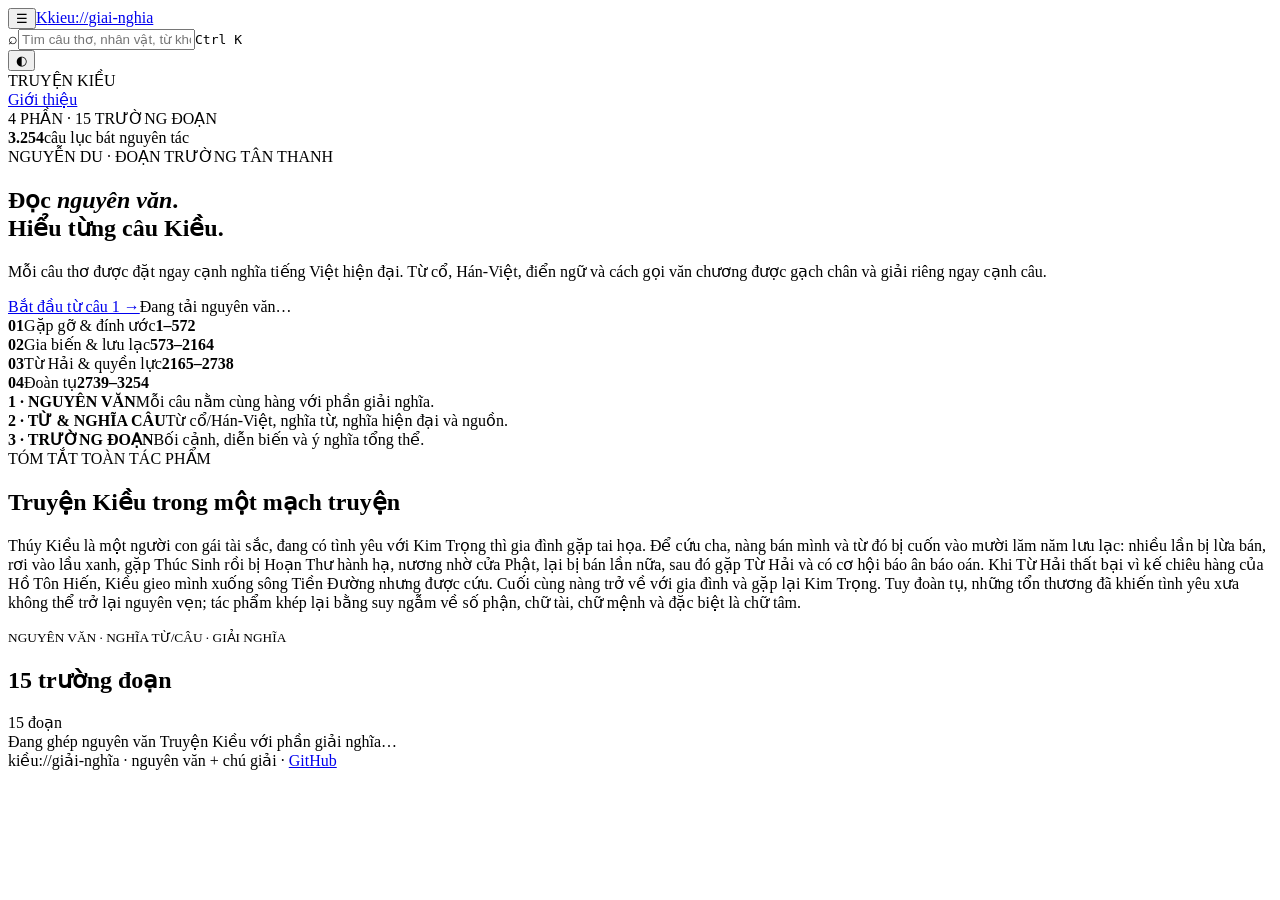
==== index.html @ f3b2b0f8 "Restore truyenkieu from backup Co-Authored-By: Claude Opus 5.5 <noreply@anthropic.com> Claude-Sessio" ====
<!doctype html><html lang="vi"><head><meta charset="utf-8"><meta name="viewport" content="width=device-width,initial-scale=1"><title>Truyện Kiều — Nguyên văn & Giải nghĩa</title><meta name="description" content="Đọc nguyên văn 3.254 câu Truyện Kiều của Nguyễn Du cùng chú giải, diễn nghĩa và phân tích theo từng trường đoạn."><link rel="stylesheet" href="css/style.css?v=20260826-14"><link rel="stylesheet" href="css/reader-fixes.css?v=20260827-33"><link rel="stylesheet" href="css/narrative-layers.css?v=20260827-34"><link rel="stylesheet" href="css/cultural-layers.css?v=20260827-35"></head><body><header class="topbar"><button id="menuBtn" class="icon-btn" aria-label="Mở mục lục">☰</button><a href="#home" class="brand"><span class="brand-mark">K</span><span>kieu://giai-nghia</span></a><div class="search"><span>⌕</span><input id="search" placeholder="Tìm câu thơ, nhân vật, từ khóa..."><kbd>Ctrl K</kbd></div><button id="themeBtn" class="icon-btn" aria-label="Đổi giao diện">◐</button></header><div class="shell"><aside id="sidebar"><div class="side-heading">TRUYỆN KIỀU</div><a class="nav-main active" href="#home">Giới thiệu</a><div class="side-heading section-label">4 PHẦN · 15 TRƯỜNG ĐOẠN</div><nav id="toc"></nav><div class="side-stat"><b>3.254</b><span>câu lục bát nguyên tác</span></div></aside><main><section id="home" class="hero"><div class="eyebrow">NGUYỄN DU · ĐOẠN TRƯỜNG TÂN THANH</div><h1>Đọc <em>nguyên văn</em>.<br>Hiểu từng câu Kiều.</h1><p class="lead">Mỗi câu thơ được đặt ngay cạnh nghĩa tiếng Việt hiện đại. Từ cổ, Hán-Việt, điển ngữ và cách gọi văn chương được gạch chân và giải riêng ngay cạnh câu.</p><div class="hero-row"><a class="primary" href="#sections">Bắt đầu từ câu 1 →</a><span id="poemStatus">Đang tải nguyên văn…</span></div></section><section class="stats"><div><b>01</b><span>Gặp gỡ & đính ước</span><strong>1–572</strong></div><div><b>02</b><span>Gia biến & lưu lạc</span><strong>573–2164</strong></div><div><b>03</b><span>Từ Hải & quyền lực</span><strong>2165–2738</strong></div><div><b>04</b><span>Đoàn tụ</span><strong>2739–3254</strong></div></section><section class="reading-guide"><div><b>1 · NGUYÊN VĂN</b><span>Mỗi câu nằm cùng hàng với phần giải nghĩa.</span></div><div><b>2 · TỪ & NGHĨA CÂU</b><span>Từ cổ/Hán-Việt, nghĩa từ, nghĩa hiện đại và nguồn.</span></div><div><b>3 · TRƯỜNG ĐOẠN</b><span>Bối cảnh, diễn biến và ý nghĩa tổng thể.</span></div></section><section class="whole-summary"><div class="whole-summary-inner"><div class="eyebrow">TÓM TẮT TOÀN TÁC PHẨM</div><h2>Truyện Kiều trong một mạch truyện</h2><p>Thúy Kiều là một người con gái tài sắc, đang có tình yêu với Kim Trọng thì gia đình gặp tai họa. Để cứu cha, nàng bán mình và từ đó bị cuốn vào mười lăm năm lưu lạc: nhiều lần bị lừa bán, rơi vào lầu xanh, gặp Thúc Sinh rồi bị Hoạn Thư hành hạ, nương nhờ cửa Phật, lại bị bán lần nữa, sau đó gặp Từ Hải và có cơ hội báo ân báo oán. Khi Từ Hải thất bại vì kế chiêu hàng của Hồ Tôn Hiến, Kiều gieo mình xuống sông Tiền Đường nhưng được cứu. Cuối cùng nàng trở về với gia đình và gặp lại Kim Trọng. Tuy đoàn tụ, những tổn thương đã khiến tình yêu xưa không thể trở lại nguyên vẹn; tác phẩm khép lại bằng suy ngẫm về số phận, chữ tài, chữ mệnh và đặc biệt là chữ tâm.</p></div></section><section id="sections" class="reader"><div class="reader-head"><div><small>NGUYÊN VĂN · NGHĨA TỪ/CÂU · GIẢI NGHĨA</small><h2>15 trường đoạn</h2></div><span id="resultCount">15 đoạn</span></div><div id="cards"><div class="loading">Đang ghép nguyên văn Truyện Kiều với phần giải nghĩa…</div></div></section><footer>kiều://giải-nghĩa · nguyên văn + chú giải · <a href="https://github.com/tuongphantrue/truyenkieu">GitHub</a></footer></main></div><script src="js/data.js"></script><script src="js/app.js?v=20260826-14"></script><script src="js/glossary-extra.js?v=20260827-24"></script><script src="js/line-meanings.js?v=20260826-14"></script><script src="js/meanings/02-0039-0244.js?v=20260826-14"></script><script src="js/meanings/03-0245-0572.js?v=20260826-14"></script><script src="js/meanings/04-0573-0804.js?v=20260826-14"></script><script src="js/meanings/05-0805-1056.js?v=20260826-14"></script><script src="js/meanings/06-1057-1274.js?v=20260826-14"></script><script src="js/meanings/07-1275-1526.js?v=20260826-14"></script><script src="js/meanings/08-1527-1704.js?v=20260826-14"></script><script src="js/meanings/09-1705-2032.js?v=20260826-14"></script><script src="js/meanings/10-2033-2164.js?v=20260826-14"></script><script src="js/meanings/11-2165-2288.js?v=20260826-14"></script><script src="js/meanings/12-2289-2418.js?v=20260826-14"></script><script src="js/meanings/13a-2419-2498.js?v=20260826-20"></script><script src="js/meanings/13b-2499-2578.js?v=20260826-20"></script><script src="js/meanings/13c-2579-2658.js?v=20260826-20"></script><script src="js/meanings/13d-2659-2738.js?v=20260826-20"></script><script src="js/meanings/14a-2739-2818.js?v=20260826-20"></script><script src="js/meanings/14b-2819-2898.js?v=20260826-20"></script><script src="js/meanings/14c-2899-2972.js?v=20260826-20"></script><script src="js/meanings/15-2973-3254.js?v=20260826-14"></script><script src="js/han-viet.js?v=20260826-14"></script><script src="js/han-viet-review.js?v=20260826-15"></script><script src="js/han-viet-final-section.js?v=20260826-16"></script><script src="js/han-viet-global-review.js?v=20260826-17"></script><script src="js/han-viet-2089-2156.js?v=20260826-18"></script><script src="js/han-viet-review-more.js?v=20260826-19"></script><script src="js/han-viet-2419-2972-review.js?v=20260826-21"></script><script src="js/han-viet-review-pass5.js?v=20260826-22"></script><script src="js/han-viet-review-pass6.js?v=20260827-23"></script><script src="js/vocab-audit/01-04.js?v=20260827-24"></script><script src="js/vocab-audit/05-08.js?v=20260827-24"></script><script src="js/vocab-audit/09-12.js?v=20260827-24"></script><script src="js/vocab-audit/13-15.js?v=20260827-24"></script><script src="js/vocab-source-audit.js?v=20260827-25"></script><script src="js/vocab-source-audit-more.js?v=20260827-26"></script><script src="js/vocab-maximal-audit-1.js?v=20260827-27"></script><script src="js/vocab-maximal-audit-2.js?v=20260827-27"></script><script src="js/vocab-maximal-audit-3.js?v=20260827-27"></script><script src="js/vocab-maximal-audit-4.js?v=20260827-27"></script><script src="js/vocab-maximal-audit-5.js?v=20260827-28"></script><script src="js/vocab-maximal-audit-6.js?v=20260827-29"></script><script src="js/vocab-maximal-audit-7.js?v=20260827-30"></script><script src="js/vocab-maximal-audit-8.js?v=20260827-31"></script><script src="js/vocab-maximal-audit-9.js?v=20260827-32"></script><script src="js/research-annotations.js?v=20260827-25"></script><script src="js/reader-insights.js?v=20260827-33"></script><script src="js/narrative-layers.js?v=20260827-34"></script><script src="js/explanation-layout.js?v=20260827-34"></script><script src="js/cultural-layers.js?v=20260827-35"></script></body></html>
---- css/narrative-layers.css ----
.narrative-layer{background:color-mix(in srgb,var(--paper) 78%,var(--soft))}.insight-label-line{display:flex;align-items:center;justify-content:space-between;gap:8px}.voice-chip,.psychology-count{display:inline-flex;align-items:center;padding:2px 6px;border:1px solid color-mix(in srgb,var(--accent) 35%,var(--line));border-radius:999px;background:var(--paper);font:700 8px/1.4 var(--font);letter-spacing:.04em;color:var(--accent);white-space:nowrap}.knowledge-layer{border-left:2px solid color-mix(in srgb,var(--accent) 55%,transparent)}.insight-connections{display:grid;gap:8px;margin-top:3px}.insight-connection{display:grid;gap:3px;padding:7px 8px;border:1px solid var(--line);border-radius:7px;background:var(--paper)}.insight-connection>div{display:flex;align-items:center;gap:7px;flex-wrap:wrap}.insight-connection>div>span{font:700 8px/1.4 var(--font);letter-spacing:.07em;color:var(--dim)}.verse-jump{font:700 11.5px/1.45 var(--font);color:var(--accent);text-decoration:none}.verse-jump:hover{text-decoration:underline;text-underline-offset:3px}.insight-connection p{margin:0;font:12px/1.55 var(--font);color:var(--muted)}.psychology-layer>strong{font:700 12.5px/1.5 var(--font);color:var(--ink)}.psychology-context{display:grid;gap:6px;margin-top:6px;padding-top:7px;border-top:1px dashed var(--line)}.psychology-context>span{font:600 10px/1.5 var(--font);color:var(--dim)}.psychology-context>div{display:flex;justify-content:space-between;gap:8px;flex-wrap:wrap}.psychology-context .verse-jump{font-size:10px}.variant-layer{background:color-mix(in srgb,var(--soft) 72%,var(--paper))}.variant-source{font:600 9px/1.4 var(--font);color:var(--accent);text-decoration:none}.variant-source:hover{text-decoration:underline}.variant-compare{display:grid;grid-template-columns:1fr 1fr;gap:7px;margin-top:3px}.variant-compare>div{padding:7px 8px;border:1px solid var(--line);border-radius:6px;background:var(--paper)}.variant-compare span{display:block;margin-bottom:3px;font:700 8px/1.4 var(--font);letter-spacing:.06em;color:var(--dim)}.variant-compare p{margin:0;font:12px/1.5 var(--font);color:var(--ink)}.variant-effect{margin-top:7px!important}.variant-layer small{display:block;margin-top:5px;font:10.5px/1.5 var(--font);color:var(--dim)}.dark .narrative-layer{background:color-mix(in srgb,var(--paper) 88%,var(--soft))}.dark .insight-connection,.dark .variant-compare>div{background:color-mix(in srgb,var(--paper) 92%,#000)}
@media(max-width:600px){.insight-label-line{align-items:flex-start;flex-direction:column}.variant-compare{grid-template-columns:1fr}.psychology-context>div{display:grid}.voice-chip,.psychology-count{white-space:normal}}
---- css/cultural-layers.css ----
.cultural-layer{background:color-mix(in srgb,var(--paper) 84%,var(--soft))}.cultural-layer>strong{font:700 12.5px/1.5 var(--font);color:var(--ink)}.cultural-layer>p{margin-top:3px!important}.culture-source{font:600 9px/1.4 var(--font);color:var(--accent);text-decoration:none}.culture-source:hover{text-decoration:underline}.technique-layer{border-left:2px solid color-mix(in srgb,var(--accent) 52%,transparent)}.motif-layer{background:color-mix(in srgb,var(--soft) 58%,var(--paper))}.motif-links{display:flex;gap:6px;flex-wrap:wrap;margin-top:6px}.motif-links .verse-jump{padding:3px 6px;border:1px solid var(--line);border-radius:999px;background:var(--paper);font-size:9.5px}.culture-context-layer{border-left:2px solid color-mix(in srgb,var(--muted) 38%,transparent)}.living-layer{background:color-mix(in srgb,var(--paper) 90%,var(--soft))}.source-compare-layer{background:color-mix(in srgb,var(--soft) 74%,var(--paper))}.dark .cultural-layer{background:color-mix(in srgb,var(--paper) 90%,var(--soft))}
@media(max-width:600px){.motif-links{display:grid}.motif-links .verse-jump{border-radius:6px}}
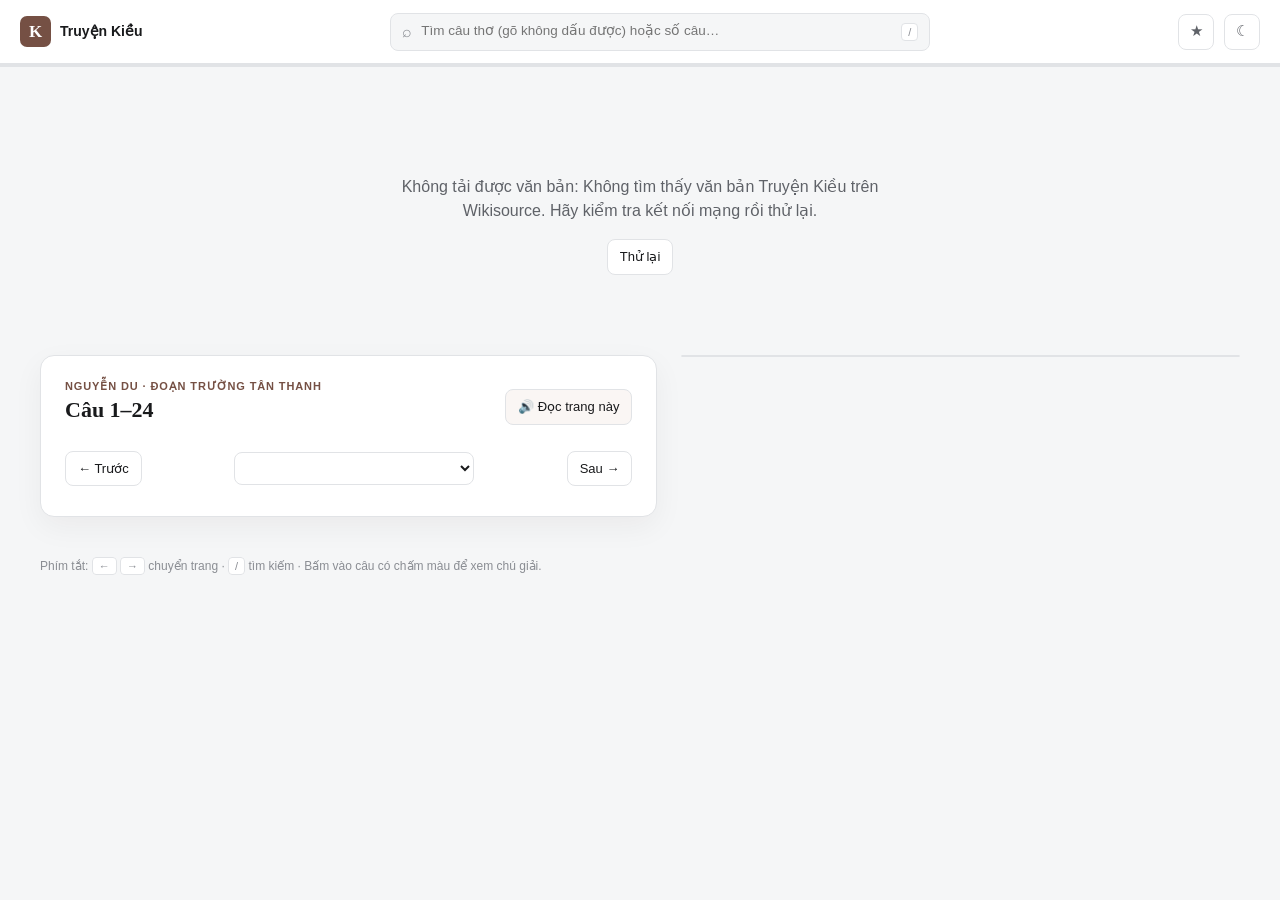
==== commit c977a279: "Rebuild the reader: load the text from Wikisource, show the surviving notes The core reader and the " ====
--- a/index.html
+++ b/index.html
@@ -1 +1,72 @@
-<!doctype html><html lang="vi"><head><meta charset="utf-8"><meta name="viewport" content="width=device-width,initial-scale=1"><title>Truyện Kiều — Nguyên văn & Giải nghĩa</title><meta name="description" content="Đọc nguyên văn 3.254 câu Truyện Kiều của Nguyễn Du cùng chú giải, diễn nghĩa và phân tích theo từng trường đoạn."><link rel="stylesheet" href="css/style.css?v=20260826-14"><link rel="stylesheet" href="css/reader-fixes.css?v=20260827-33"><link rel="stylesheet" href="css/narrative-layers.css?v=20260827-34"><link rel="stylesheet" href="css/cultural-layers.css?v=20260827-35"></head><body><header class="topbar"><button id="menuBtn" class="icon-btn" aria-label="Mở mục lục">☰</button><a href="#home" class="brand"><span class="brand-mark">K</span><span>kieu://giai-nghia</span></a><div class="search"><span>⌕</span><input id="search" placeholder="Tìm câu thơ, nhân vật, từ khóa..."><kbd>Ctrl K</kbd></div><button id="themeBtn" class="icon-btn" aria-label="Đổi giao diện">◐</button></header><div class="shell"><aside id="sidebar"><div class="side-heading">TRUYỆN KIỀU</div><a class="nav-main active" href="#home">Giới thiệu</a><div class="side-heading section-label">4 PHẦN · 15 TRƯỜNG ĐOẠN</div><nav id="toc"></nav><div class="side-stat"><b>3.254</b><span>câu lục bát nguyên tác</span></div></aside><main><section id="home" class="hero"><div class="eyebrow">NGUYỄN DU · ĐOẠN TRƯỜNG TÂN THANH</div><h1>Đọc <em>nguyên văn</em>.<br>Hiểu từng câu Kiều.</h1><p class="lead">Mỗi câu thơ được đặt ngay cạnh nghĩa tiếng Việt hiện đại. Từ cổ, Hán-Việt, điển ngữ và cách gọi văn chương được gạch chân và giải riêng ngay cạnh câu.</p><div class="hero-row"><a class="primary" href="#sections">Bắt đầu từ câu 1 →</a><span id="poemStatus">Đang tải nguyên văn…</span></div></section><section class="stats"><div><b>01</b><span>Gặp gỡ & đính ước</span><strong>1–572</strong></div><div><b>02</b><span>Gia biến & lưu lạc</span><strong>573–2164</strong></div><div><b>03</b><span>Từ Hải & quyền lực</span><strong>2165–2738</strong></div><div><b>04</b><span>Đoàn tụ</span><strong>2739–3254</strong></div></section><section class="reading-guide"><div><b>1 · NGUYÊN VĂN</b><span>Mỗi câu nằm cùng hàng với phần giải nghĩa.</span></div><div><b>2 · TỪ & NGHĨA CÂU</b><span>Từ cổ/Hán-Việt, nghĩa từ, nghĩa hiện đại và nguồn.</span></div><div><b>3 · TRƯỜNG ĐOẠN</b><span>Bối cảnh, diễn biến và ý nghĩa tổng thể.</span></div></section><section class="whole-summary"><div class="whole-summary-inner"><div class="eyebrow">TÓM TẮT TOÀN TÁC PHẨM</div><h2>Truyện Kiều trong một mạch truyện</h2><p>Thúy Kiều là một người con gái tài sắc, đang có tình yêu với Kim Trọng thì gia đình gặp tai họa. Để cứu cha, nàng bán mình và từ đó bị cuốn vào mười lăm năm lưu lạc: nhiều lần bị lừa bán, rơi vào lầu xanh, gặp Thúc Sinh rồi bị Hoạn Thư hành hạ, nương nhờ cửa Phật, lại bị bán lần nữa, sau đó gặp Từ Hải và có cơ hội báo ân báo oán. Khi Từ Hải thất bại vì kế chiêu hàng của Hồ Tôn Hiến, Kiều gieo mình xuống sông Tiền Đường nhưng được cứu. Cuối cùng nàng trở về với gia đình và gặp lại Kim Trọng. Tuy đoàn tụ, những tổn thương đã khiến tình yêu xưa không thể trở lại nguyên vẹn; tác phẩm khép lại bằng suy ngẫm về số phận, chữ tài, chữ mệnh và đặc biệt là chữ tâm.</p></div></section><section id="sections" class="reader"><div class="reader-head"><div><small>NGUYÊN VĂN · NGHĨA TỪ/CÂU · GIẢI NGHĨA</small><h2>15 trường đoạn</h2></div><span id="resultCount">15 đoạn</span></div><div id="cards"><div class="loading">Đang ghép nguyên văn Truyện Kiều với phần giải nghĩa…</div></div></section><footer>kiều://giải-nghĩa · nguyên văn + chú giải · <a href="https://github.com/tuongphantrue/truyenkieu">GitHub</a></footer></main></div><script src="js/data.js"></script><script src="js/app.js?v=20260826-14"></script><script src="js/glossary-extra.js?v=20260827-24"></script><script src="js/line-meanings.js?v=20260826-14"></script><script src="js/meanings/02-0039-0244.js?v=20260826-14"></script><script src="js/meanings/03-0245-0572.js?v=20260826-14"></script><script src="js/meanings/04-0573-0804.js?v=20260826-14"></script><script src="js/meanings/05-0805-1056.js?v=20260826-14"></script><script src="js/meanings/06-1057-1274.js?v=20260826-14"></script><script src="js/meanings/07-1275-1526.js?v=20260826-14"></script><script src="js/meanings/08-1527-1704.js?v=20260826-14"></script><script src="js/meanings/09-1705-2032.js?v=20260826-14"></script><script src="js/meanings/10-2033-2164.js?v=20260826-14"></script><script src="js/meanings/11-2165-2288.js?v=20260826-14"></script><script src="js/meanings/12-2289-2418.js?v=20260826-14"></script><script src="js/meanings/13a-2419-2498.js?v=20260826-20"></script><script src="js/meanings/13b-2499-2578.js?v=20260826-20"></script><script src="js/meanings/13c-2579-2658.js?v=20260826-20"></script><script src="js/meanings/13d-2659-2738.js?v=20260826-20"></script><script src="js/meanings/14a-2739-2818.js?v=20260826-20"></script><script src="js/meanings/14b-2819-2898.js?v=20260826-20"></script><script src="js/meanings/14c-2899-2972.js?v=20260826-20"></script><script src="js/meanings/15-2973-3254.js?v=20260826-14"></script><script src="js/han-viet.js?v=20260826-14"></script><script src="js/han-viet-review.js?v=20260826-15"></script><script src="js/han-viet-final-section.js?v=20260826-16"></script><script src="js/han-viet-global-review.js?v=20260826-17"></script><script src="js/han-viet-2089-2156.js?v=20260826-18"></script><script src="js/han-viet-review-more.js?v=20260826-19"></script><script src="js/han-viet-2419-2972-review.js?v=20260826-21"></script><script src="js/han-viet-review-pass5.js?v=20260826-22"></script><script src="js/han-viet-review-pass6.js?v=20260827-23"></script><script src="js/vocab-audit/01-04.js?v=20260827-24"></script><script src="js/vocab-audit/05-08.js?v=20260827-24"></script><script src="js/vocab-audit/09-12.js?v=20260827-24"></script><script src="js/vocab-audit/13-15.js?v=20260827-24"></script><script src="js/vocab-source-audit.js?v=20260827-25"></script><script src="js/vocab-source-audit-more.js?v=20260827-26"></script><script src="js/vocab-maximal-audit-1.js?v=20260827-27"></script><script src="js/vocab-maximal-audit-2.js?v=20260827-27"></script><script src="js/vocab-maximal-audit-3.js?v=20260827-27"></script><script src="js/vocab-maximal-audit-4.js?v=20260827-27"></script><script src="js/vocab-maximal-audit-5.js?v=20260827-28"></script><script src="js/vocab-maximal-audit-6.js?v=20260827-29"></script><script src="js/vocab-maximal-audit-7.js?v=20260827-30"></script><script src="js/vocab-maximal-audit-8.js?v=20260827-31"></script><script src="js/vocab-maximal-audit-9.js?v=20260827-32"></script><script src="js/research-annotations.js?v=20260827-25"></script><script src="js/reader-insights.js?v=20260827-33"></script><script src="js/narrative-layers.js?v=20260827-34"></script><script src="js/explanation-layout.js?v=20260827-34"></script><script src="js/cultural-layers.js?v=20260827-35"></script></body></html>+<!doctype html>
+<html lang="vi">
+<head>
+<meta charset="utf-8">
+<meta name="viewport" content="width=device-width,initial-scale=1">
+<title>Truyện Kiều — Nguyên văn & Giải nghĩa</title>
+<meta name="description" content="Đọc nguyên văn 3.254 câu Truyện Kiều của Nguyễn Du cùng chú giải, diễn biến tâm lý và phân tích theo từng trường đoạn.">
+<link rel="stylesheet" href="css/reader.css?v=20261007-1">
+<link rel="stylesheet" href="css/narrative-layers.css?v=20260827-34">
+<link rel="stylesheet" href="css/cultural-layers.css?v=20260827-35">
+</head>
+<body>
+<header class="topbar">
+  <a class="brand" href="./"><span class="brand-mark">K</span><span>Truyện Kiều</span></a>
+  <div class="search-wrap">
+    <span aria-hidden="true">⌕</span>
+    <input id="search" type="search" placeholder="Tìm câu thơ (gõ không dấu được) hoặc số câu…" aria-label="Tìm câu thơ hoặc nhập số câu">
+    <kbd>/</kbd>
+    <ul class="search-results" id="searchResults" hidden></ul>
+  </div>
+  <button class="icon-btn" id="bookmarkToggle" title="Câu đã đánh dấu" aria-label="Câu đã đánh dấu">★<span class="badge" id="bookmarkCount"></span></button>
+  <button class="icon-btn" id="themeToggle" title="Đổi nền sáng/tối">☾</button>
+  <div class="bookmarks" id="bookmarks" hidden>
+    <h2>Câu đã đánh dấu</h2>
+    <ul id="bookmarkList"></ul>
+  </div>
+</header>
+<div class="progress-track"><div class="progress" id="progress"></div></div>
+
+<main class="layout">
+  <div class="status" id="status">
+    <p id="statusText">Đang tải văn bản Truyện Kiều…</p>
+    <button class="btn" id="retry" hidden>Thử lại</button>
+  </div>
+
+  <div class="reader" id="reader" hidden>
+    <section class="poem-card" aria-labelledby="pageLabel">
+      <div class="card-head" id="readerTop">
+        <div>
+          <p class="eyebrow">Nguyễn Du · Đoạn trường tân thanh</p>
+          <h1 id="pageLabel">Câu 1–24</h1>
+        </div>
+        <button class="btn ghost" id="readPage">🔊 Đọc trang này</button>
+      </div>
+      <p class="speech-note" id="speechNote" hidden></p>
+      <div class="verses" id="verses"></div>
+      <nav class="pager" aria-label="Chuyển trang">
+        <button class="btn" id="prevPage" aria-label="Trang trước">← Trước</button>
+        <select id="pageSelect" aria-label="Chọn trang"></select>
+        <button class="btn" id="nextPage" aria-label="Trang sau">Sau →</button>
+      </nav>
+      <p class="source-note" id="sourceNote"></p>
+    </section>
+
+    <aside class="notes-col" aria-label="Chú giải">
+      <div class="reader-insight-row narrative-layer psychology-layer psychology-card" id="psychology" hidden></div>
+      <div id="notes"></div>
+    </aside>
+  </div>
+</main>
+
+<footer class="footer">
+  Phím tắt: <kbd>←</kbd> <kbd>→</kbd> chuyển trang · <kbd>/</kbd> tìm kiếm · Bấm vào câu có chấm màu để xem chú giải.
+</footer>
+
+<script src="js/narrative-layers.js?v=20260827-34"></script>
+<script src="js/reader-insights.js?v=20260827-33"></script>
+<script src="js/text-source.js?v=20261007-1"></script>
+<script src="js/reader.js?v=20261007-1"></script>
+<script src="js/cultural-layers.js?v=20260827-35"></script>
+</body>
+</html>
--- a/css/reader.css
+++ b/css/reader.css
@@ -0,0 +1,113 @@
+:root{
+  --bg:#f5f6f7;--paper:#fff;--ink:#191a1c;--muted:#5f6268;--dim:#8a8d93;
+  --line:#e1e3e6;--accent:#755044;--accent-dark:#5f4037;--soft:#f3ebe8;
+  --soft-2:#faf6f4;--danger:#9b3d3d;--shadow:0 10px 30px rgba(30,25,22,.05);
+  --font:"Segoe UI",Tahoma,Arial,sans-serif;--serif:"Noto Serif","Times New Roman",Georgia,serif;
+}
+html.dark{
+  --bg:#141312;--paper:#1d1c1a;--ink:#ecebe8;--muted:#b4b1ab;--dim:#8d8a85;
+  --line:#2f2d2a;--accent:#d29a86;--accent-dark:#e3b2a1;--soft:#2d2522;--soft-2:#221d1b;
+  --shadow:0 10px 30px rgba(0,0,0,.25);
+}
+*{box-sizing:border-box}html{scroll-behavior:smooth}
+body{margin:0;background:var(--bg);color:var(--ink);font-family:var(--font);font-size:16px;line-height:1.5}
+a{color:inherit}button,select,input{font:inherit;color:inherit}
+kbd{font:11px var(--font);padding:2px 6px;border:1px solid var(--line);border-radius:4px;background:var(--paper);color:var(--dim)}
+
+.topbar{height:64px;position:sticky;top:0;z-index:40;display:flex;align-items:center;gap:10px;padding:0 20px;background:color-mix(in srgb,var(--paper) 94%,transparent);backdrop-filter:blur(14px);border-bottom:1px solid var(--line)}
+.brand{display:flex;align-items:center;gap:9px;text-decoration:none;font-size:14px;font-weight:800;white-space:nowrap}
+.brand-mark{display:grid;place-items:center;width:31px;height:31px;border-radius:7px;background:var(--accent);color:#fff;font:700 17px var(--serif)}
+html.dark .brand-mark{color:#1d1c1a}
+.search-wrap{position:relative;margin:0 auto;max-width:540px;flex:1 1 auto;min-width:0;height:38px;border:1px solid var(--line);background:var(--bg);border-radius:8px;display:flex;align-items:center;padding:0 11px;color:var(--dim);gap:7px}
+.search-wrap:focus-within{border-color:var(--accent)}
+.search-wrap input{border:0;outline:0;background:transparent;min-width:0;flex:1;color:var(--ink);font-size:13.5px}
+.search-results{position:absolute;top:44px;left:0;right:0;max-height:60vh;overflow:auto;margin:0;padding:6px;list-style:none;background:var(--paper);border:1px solid var(--line);border-radius:10px;box-shadow:var(--shadow);z-index:50}
+.search-results li{display:flex;gap:10px;align-items:baseline;padding:6px 8px;border-radius:6px;font:14px/1.5 var(--serif);color:var(--ink)}
+.search-results li:hover{background:var(--soft-2)}
+.search-results li.empty{font:13px var(--font);color:var(--dim)}
+.search-results .verse-jump{min-width:38px;font-family:var(--font)}
+.icon-btn{position:relative;width:36px;height:36px;flex-shrink:0;border:1px solid var(--line);background:var(--paper);border-radius:8px;color:var(--muted);cursor:pointer;font-size:15px}
+.icon-btn:hover{color:var(--accent);border-color:var(--accent)}
+.badge{position:absolute;top:-6px;right:-6px;min-width:17px;height:17px;padding:0 4px;border-radius:9px;background:var(--accent);color:#fff;font:700 10px/17px var(--font)}
+.badge:empty{display:none}
+.bookmarks{position:absolute;top:60px;right:20px;width:min(380px,calc(100vw - 32px));max-height:70vh;overflow:auto;padding:14px 16px;background:var(--paper);border:1px solid var(--line);border-radius:12px;box-shadow:var(--shadow)}
+.bookmarks h2{margin:0 0 8px;font-size:13px;text-transform:uppercase;letter-spacing:.06em;color:var(--dim)}
+.bookmarks ul{margin:0;padding:0;list-style:none}
+.bookmarks li{display:flex;gap:10px;align-items:baseline;padding:6px 0;border-bottom:1px solid var(--line);font:14px/1.5 var(--serif)}
+.bookmarks li:last-child{border-bottom:0}.bookmarks li.empty{font:13px var(--font);color:var(--dim)}
+.bookmarks .verse-jump{white-space:nowrap;font-family:var(--font)}
+.progress-track{height:3px;background:var(--line)}.progress{height:3px;width:0;background:var(--accent);transition:width .25s}
+
+.layout{max-width:1240px;margin:0 auto;padding:28px 20px 40px}
+.status{max-width:560px;margin:80px auto;text-align:center;color:var(--muted)}
+.reader{display:grid;grid-template-columns:minmax(0,1.05fr) minmax(0,.95fr);gap:24px;align-items:start}
+.poem-card,.notes-col>*{background:var(--paper);border:1px solid var(--line);border-radius:14px;box-shadow:var(--shadow)}
+.poem-card{padding:22px 24px 18px;position:sticky;top:84px}
+.card-head{display:flex;justify-content:space-between;align-items:flex-end;gap:12px;margin-bottom:10px}
+.eyebrow{margin:0;font-size:11px;font-weight:700;letter-spacing:.08em;text-transform:uppercase;color:var(--accent)}
+.card-head h1{margin:2px 0 0;font:700 22px/1.3 var(--serif)}
+.btn{border:1px solid var(--line);background:var(--paper);border-radius:8px;padding:7px 12px;font-size:13px;cursor:pointer;color:var(--ink)}
+.btn:hover:not(:disabled){border-color:var(--accent);color:var(--accent)}
+.btn:disabled{opacity:.45;cursor:default}
+.btn.ghost{background:var(--soft-2)}
+.speech-note{margin:0 0 10px;padding:8px 10px;border-radius:8px;background:var(--soft-2);font-size:12.5px;color:var(--muted)}
+
+.verses{display:grid;gap:4px}
+.pair{position:relative;padding:6px 40px 6px 0;border-bottom:1px dashed var(--line)}
+.pair:last-child{border-bottom:0}
+.verse{display:grid;grid-template-columns:44px 1fr 28px;align-items:baseline;gap:6px;padding:3px 6px;border-radius:7px;scroll-margin-top:120px}
+.verse .num{font:600 11px var(--font);color:var(--dim);text-align:right;font-variant-numeric:tabular-nums}
+.verse .text{font:19px/1.65 var(--serif);color:var(--ink)}
+.verse.bat .text{padding-left:22px}
+.verse.has-notes{cursor:pointer}
+.verse.has-notes .num::before{content:"";display:inline-block;width:6px;height:6px;margin-right:6px;border-radius:50%;background:var(--accent);vertical-align:middle}
+.verse.has-notes:hover{background:var(--soft-2)}
+.verse.selected{background:var(--soft)}
+.mark{border:0;background:transparent;color:var(--dim);cursor:pointer;font-size:15px;opacity:0;padding:0}
+.verse:hover .mark,.mark.on,.mark:focus-visible{opacity:1}
+.mark.on{color:var(--accent)}
+.say{position:absolute;right:2px;top:50%;transform:translateY(-50%);border:0;background:transparent;cursor:pointer;font-size:14px;opacity:.35;padding:6px}
+.pair:hover .say,.say:focus-visible{opacity:1}
+.pager{display:flex;align-items:center;justify-content:space-between;gap:8px;margin-top:16px}.pager .btn{white-space:nowrap}
+.pager select{flex:1;min-width:0;max-width:240px;padding:7px 8px;border:1px solid var(--line);border-radius:8px;background:var(--paper);font-size:13px}
+.source-note{margin:12px 0 0;font-size:11.5px;color:var(--dim)}
+.source-note a{color:var(--accent)}
+.source-note .warn{color:var(--danger)}
+
+.notes-col{display:grid;gap:14px}
+.reader-insight-row{padding:12px 14px;border-radius:10px;margin-top:8px}
+.reader-insight-row b{display:block;font:700 9.5px/1.4 var(--font);letter-spacing:.08em;color:var(--dim);margin-bottom:3px}
+.insight-label-line b{margin-bottom:0}
+.reader-insight-row p{margin:2px 0 0;font:13.5px/1.6 var(--font);color:var(--muted)}
+.reader-insight-row strong{display:block}
+.psychology-card{margin:0;padding:16px 18px}
+.line-notes{padding:16px 18px;scroll-margin-top:84px}
+.line-notes.selected{border-color:var(--accent);box-shadow:0 0 0 3px color-mix(in srgb,var(--accent) 18%,transparent)}
+.line-notes h3{margin:0 0 4px;display:flex;gap:10px;align-items:baseline;font-weight:400}
+.line-notes h3 span{font:16px/1.5 var(--serif);color:var(--ink)}
+.line-notes h3 .verse-jump{white-space:nowrap}
+.insight-layer{background:var(--soft-2)}
+.insight-field+.insight-field{margin-top:9px}
+.no-notes{padding:16px 18px;margin:0;font-size:13.5px;color:var(--muted)}
+.footer{max-width:1240px;margin:0 auto;padding:0 20px 32px;font-size:12px;color:var(--dim)}
+
+@media (max-width:900px){
+  .reader{grid-template-columns:minmax(0,1fr)}
+  .poem-card{position:static}
+}
+@media (max-width:600px){
+  .topbar{padding:0 10px;gap:6px}
+  .icon-btn{width:34px;height:34px}
+  .search-wrap{padding:0 8px}
+  .brand span:last-child{display:none}
+  .search-wrap kbd{display:none}
+  .layout{padding:16px 12px 32px}
+  .poem-card{padding:16px 14px}
+  .verse{grid-template-columns:34px 1fr 24px}
+  .verse .text{font-size:17px}
+  .verse.bat .text{padding-left:12px}
+  .card-head{flex-direction:column;align-items:flex-start}
+  .mark{opacity:1}
+  .say{opacity:.7}
+  .footer{display:none}
+}
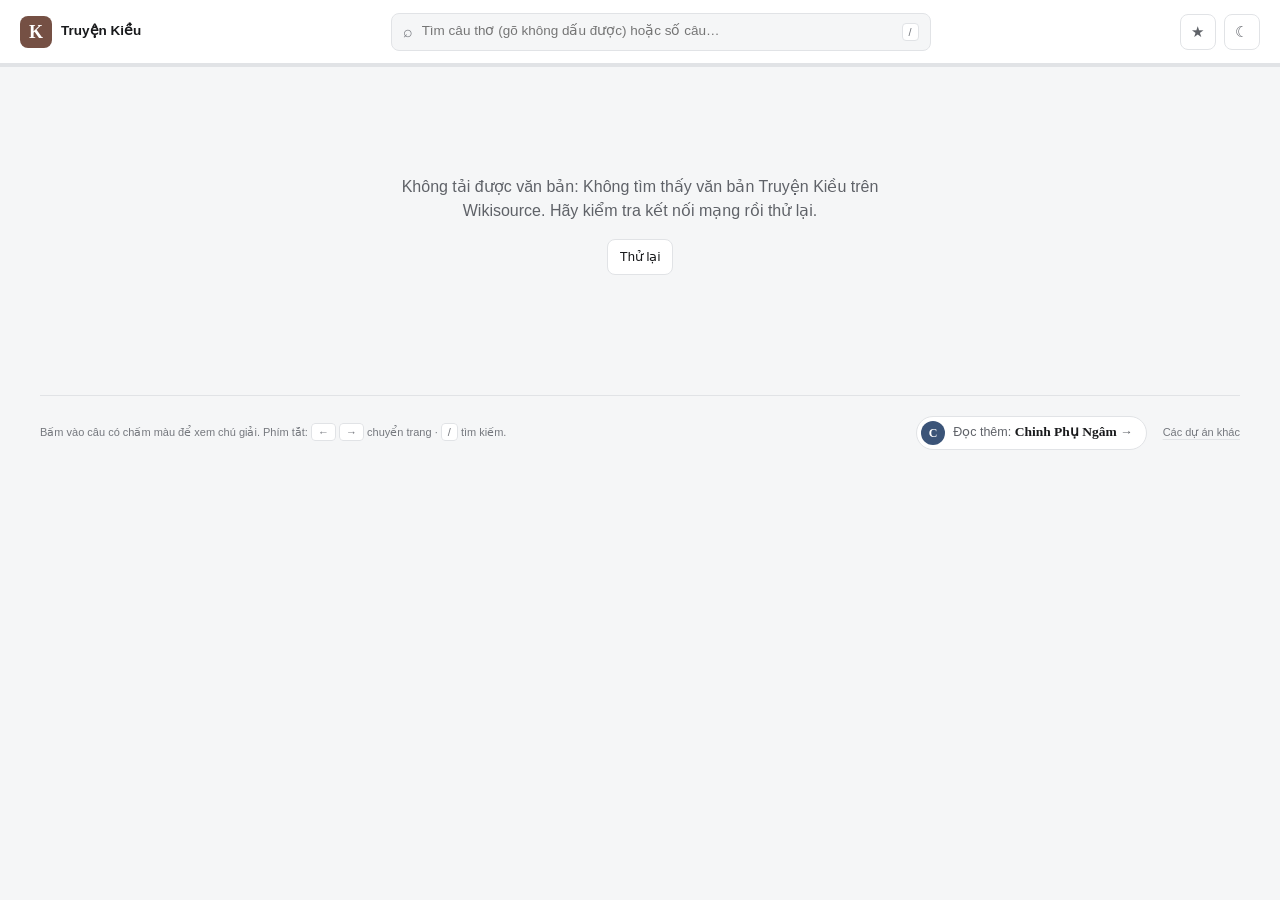
==== commit 75f9bded: "Shared look with Chinh Phụ Ngâm, cross-links, installable offline app - css/site.css and js/site.js:" ====
--- a/index.html
+++ b/index.html
@@ -1,25 +1,34 @@
 <!doctype html>
-<html lang="vi">
+<html lang="vi" data-theme-key="kieu_theme">
 <head>
 <meta charset="utf-8">
 <meta name="viewport" content="width=device-width,initial-scale=1">
 <title>Truyện Kiều — Nguyên văn & Giải nghĩa</title>
 <meta name="description" content="Đọc nguyên văn 3.254 câu Truyện Kiều của Nguyễn Du cùng chú giải, diễn biến tâm lý và phân tích theo từng trường đoạn.">
-<link rel="stylesheet" href="css/reader.css?v=20261007-1">
+<meta name="theme-color" content="#ffffff">
+<meta name="apple-mobile-web-app-title" content="Truyện Kiều">
+<link rel="manifest" href="manifest.webmanifest">
+<link rel="icon" href="icons/favicon-32.png" sizes="32x32" type="image/png">
+<link rel="apple-touch-icon" href="icons/apple-touch-icon.png">
+<script src="js/site.js?v=20261007-2"></script>
+<link rel="stylesheet" href="css/site.css?v=20261007-2">
+<link rel="stylesheet" href="css/reader.css?v=20261007-2">
 <link rel="stylesheet" href="css/narrative-layers.css?v=20260827-34">
 <link rel="stylesheet" href="css/cultural-layers.css?v=20260827-35">
 </head>
 <body>
 <header class="topbar">
-  <a class="brand" href="./"><span class="brand-mark">K</span><span>Truyện Kiều</span></a>
+  <a class="brand" href="./"><span class="brand-mark" aria-hidden="true">K</span><span class="brand-name">Truyện Kiều</span></a>
   <div class="search-wrap">
     <span aria-hidden="true">⌕</span>
     <input id="search" type="search" placeholder="Tìm câu thơ (gõ không dấu được) hoặc số câu…" aria-label="Tìm câu thơ hoặc nhập số câu">
     <kbd>/</kbd>
     <ul class="search-results" id="searchResults" hidden></ul>
   </div>
-  <button class="icon-btn" id="bookmarkToggle" title="Câu đã đánh dấu" aria-label="Câu đã đánh dấu">★<span class="badge" id="bookmarkCount"></span></button>
-  <button class="icon-btn" id="themeToggle" title="Đổi nền sáng/tối">☾</button>
+  <div class="topbar-actions">
+    <button class="icon-btn" id="bookmarkToggle" type="button" title="Câu đã đánh dấu" aria-label="Câu đã đánh dấu">★<span class="badge" id="bookmarkCount"></span></button>
+    <button class="icon-btn" id="themeToggle" type="button" data-theme-toggle title="Đổi nền sáng/tối" aria-label="Đổi nền sáng/tối">☾</button>
+  </div>
   <div class="bookmarks" id="bookmarks" hidden>
     <h2>Câu đã đánh dấu</h2>
     <ul id="bookmarkList"></ul>
@@ -59,14 +68,18 @@
   </div>
 </main>
 
-<footer class="footer">
-  Phím tắt: <kbd>←</kbd> <kbd>→</kbd> chuyển trang · <kbd>/</kbd> tìm kiếm · Bấm vào câu có chấm màu để xem chú giải.
+<footer class="site-footer">
+  <p class="site-footer-note">Bấm vào câu có chấm màu để xem chú giải.<span class="shortcuts"> Phím tắt: <kbd>←</kbd> <kbd>→</kbd> chuyển trang · <kbd>/</kbd> tìm kiếm.</span></p>
+  <nav class="site-footer-links" aria-label="Đọc thêm">
+    <a class="crosslink" href="https://tuongphanbase-stack.github.io/chinhphungam/" style="--mark:#3b5478"><span class="crosslink-mark" aria-hidden="true">C</span><span>Đọc thêm: <strong>Chinh Phụ Ngâm</strong> →</span></a>
+    <a class="projects-link" href="https://tuongphanbase-stack.github.io/emailer-dashboard/projects.html">Các dự án khác</a>
+  </nav>
 </footer>
 
 <script src="js/narrative-layers.js?v=20260827-34"></script>
 <script src="js/reader-insights.js?v=20260827-33"></script>
 <script src="js/text-source.js?v=20261007-1"></script>
-<script src="js/reader.js?v=20261007-1"></script>
+<script src="js/reader.js?v=20261007-2"></script>
 <script src="js/cultural-layers.js?v=20260827-35"></script>
 </body>
 </html>
--- a/css/site.css
+++ b/css/site.css
@@ -0,0 +1,73 @@
+/* Shared look of the classic-poetry readers: Truyện Kiều (truyenkieu) and
+   Chinh Phụ Ngâm (chinhphungam). Each repo keeps an identical copy of this
+   file; edit both together. The site's own stylesheet loads after it and sets
+   the accent tokens (--accent, --accent-dark, --soft, --soft-2, --on-accent)
+   plus its page components. Dark mode is the `dark` class on <html>, set by
+   js/site.js before the first paint. */
+
+:root{
+  color-scheme:light;
+  /* Neutrals */
+  --bg:#f5f6f7;--paper:#fff;--ink:#191a1c;--muted:#5f6268;--dim:#75787e;--line:#e1e3e6;
+  --danger:#9b3d3d;--danger-soft:#fff7f7;--danger-line:#e6c9c9;
+  --shadow:0 10px 30px rgba(30,25,22,.05);
+  /* Accent: placeholders, each site overrides them */
+  --accent:#755044;--accent-dark:#5f4037;--soft:#f3ebe8;--soft-2:#faf6f4;--on-accent:#fff;
+  /* Type: system fonts only; sans for the interface, serif for verse */
+  --font:"Segoe UI",Tahoma,Arial,sans-serif;
+  --serif:"Noto Serif","Times New Roman",Georgia,serif;
+  --text-2xs:10px;--text-xs:11px;--text-sm:12.5px;--text-ui:13px;--text-base:13.5px;
+  --text-md:16px;--text-verse:19px;--text-lg:22px;--text-xl:30px;--text-2xl:52px;
+  /* Shape and layout */
+  --radius-sm:6px;--radius:8px;--radius-lg:12px;
+  --topbar-h:64px;
+}
+:root.dark{
+  color-scheme:dark;
+  --bg:#141312;--paper:#1d1c1a;--ink:#ecebe8;--muted:#b4b1ab;--dim:#8d8a85;--line:#2f2d2a;
+  --danger:#e3a0a0;--danger-soft:#2a1d1d;--danger-line:#5b3434;
+  --shadow:0 10px 30px rgba(0,0,0,.25);
+}
+@media (max-width:600px){:root{--text-verse:17px;--text-2xl:39px}}
+
+/* Base */
+*{box-sizing:border-box}
+[hidden]{display:none!important}
+html{scroll-behavior:smooth;-webkit-text-size-adjust:100%;text-size-adjust:100%}
+body{margin:0;background:var(--bg);color:var(--ink);font-family:var(--font);font-size:var(--text-md);line-height:1.5}
+a{color:inherit}
+button,select,input{font:inherit;color:inherit}
+:focus-visible{outline:2px solid var(--accent);outline-offset:2px}
+kbd{font:var(--text-xs) var(--font);padding:2px 6px;border:1px solid var(--line);border-radius:4px;background:var(--paper);color:var(--dim)}
+
+/* Header: [menu] brand · search · actions */
+.topbar{position:sticky;top:0;z-index:40;height:var(--topbar-h);display:flex;align-items:center;gap:10px;padding:0 20px;background:color-mix(in srgb,var(--paper) 94%,transparent);-webkit-backdrop-filter:blur(14px);backdrop-filter:blur(14px);border-bottom:1px solid var(--line)}
+.brand{display:flex;align-items:center;gap:9px;flex-shrink:0;color:var(--ink);text-decoration:none;font-size:var(--text-base);font-weight:800;white-space:nowrap}
+.brand-mark{display:grid;place-items:center;width:32px;height:32px;border-radius:var(--radius);background:var(--accent);color:var(--on-accent);font:700 18px/1 var(--serif)}
+.search-wrap{position:relative;flex:1 1 auto;min-width:0;max-width:540px;height:38px;margin:0 auto;display:flex;align-items:center;gap:7px;padding:0 11px;border:1px solid var(--line);border-radius:var(--radius);background:var(--bg);color:var(--dim)}
+.search-wrap:focus-within{border-color:var(--accent)}
+.search-wrap input{flex:1;min-width:0;border:0;outline:0;background:transparent;color:var(--ink);font-size:var(--text-base)}
+.search-results{position:absolute;top:44px;left:0;right:0;z-index:50;max-height:60vh;overflow:auto;margin:0;padding:6px;list-style:none;background:var(--paper);border:1px solid var(--line);border-radius:10px;box-shadow:var(--shadow)}
+.topbar-actions{display:flex;align-items:center;gap:8px;flex-shrink:0}
+.icon-btn{position:relative;display:grid;place-items:center;width:36px;height:36px;flex-shrink:0;padding:0;border:1px solid var(--line);border-radius:var(--radius);background:var(--paper);color:var(--muted);cursor:pointer;font-size:15px;line-height:1}
+.icon-btn:hover{color:var(--accent);border-color:var(--accent)}
+
+/* Footer: page note on the left, links to the sister site and the project list on the right */
+.site-footer{display:flex;flex-wrap:wrap;align-items:center;justify-content:space-between;gap:12px 24px;padding:20px 0 32px;border-top:1px solid var(--line);color:var(--dim);font-size:var(--text-xs)}
+.site-footer-note{margin:0;line-height:1.7}
+.site-footer-note a{color:var(--accent)}
+.site-footer-links{display:flex;flex-wrap:wrap;align-items:center;gap:8px 16px}
+.crosslink{display:inline-flex;align-items:center;gap:8px;padding:4px 13px 4px 4px;border:1px solid var(--line);border-radius:999px;background:var(--paper);color:var(--muted);font-size:var(--text-sm);text-decoration:none}
+.crosslink:hover{border-color:var(--accent);color:var(--ink)}
+.crosslink strong{color:var(--ink);font:700 var(--text-base) var(--serif)}
+.crosslink-mark{display:grid;place-items:center;width:24px;height:24px;border-radius:50%;background:var(--mark,var(--accent));color:#fff;font:700 12px/1 var(--serif)}
+.projects-link{color:var(--dim);text-decoration:underline;text-decoration-color:var(--line);text-underline-offset:3px}
+.projects-link:hover{color:var(--accent);text-decoration-color:currentColor}
+
+@media (max-width:600px){
+  .topbar{padding:0 12px;gap:8px}
+  .brand-name,.search-wrap kbd,.shortcuts{display:none}
+  .search-wrap{padding:0 9px}
+  .icon-btn{width:34px;height:34px}
+  .site-footer{padding:18px 0 28px}
+}
--- a/css/reader.css
+++ b/css/reader.css
@@ -1,63 +1,44 @@
-:root{
-  --bg:#f5f6f7;--paper:#fff;--ink:#191a1c;--muted:#5f6268;--dim:#8a8d93;
-  --line:#e1e3e6;--accent:#755044;--accent-dark:#5f4037;--soft:#f3ebe8;
-  --soft-2:#faf6f4;--danger:#9b3d3d;--shadow:0 10px 30px rgba(30,25,22,.05);
-  --font:"Segoe UI",Tahoma,Arial,sans-serif;--serif:"Noto Serif","Times New Roman",Georgia,serif;
-}
-html.dark{
-  --bg:#141312;--paper:#1d1c1a;--ink:#ecebe8;--muted:#b4b1ab;--dim:#8d8a85;
-  --line:#2f2d2a;--accent:#d29a86;--accent-dark:#e3b2a1;--soft:#2d2522;--soft-2:#221d1b;
-  --shadow:0 10px 30px rgba(0,0,0,.25);
-}
-*{box-sizing:border-box}html{scroll-behavior:smooth}
-body{margin:0;background:var(--bg);color:var(--ink);font-family:var(--font);font-size:16px;line-height:1.5}
-a{color:inherit}button,select,input{font:inherit;color:inherit}
-kbd{font:11px var(--font);padding:2px 6px;border:1px solid var(--line);border-radius:4px;background:var(--paper);color:var(--dim)}
+/* Truyện Kiều reader. Shared tokens, header and footer are in css/site.css
+   (kept identical in the chinhphungam repo); this file sets the site's accent
+   and the reader's own components. */
+:root{--accent:#755044;--accent-dark:#5f4037;--soft:#f3ebe8;--soft-2:#faf6f4;--on-accent:#fff}
+:root.dark{--accent:#d29a86;--accent-dark:#e3b2a1;--soft:#2d2522;--soft-2:#221d1b;--on-accent:#1d1c1a}
 
-.topbar{height:64px;position:sticky;top:0;z-index:40;display:flex;align-items:center;gap:10px;padding:0 20px;background:color-mix(in srgb,var(--paper) 94%,transparent);backdrop-filter:blur(14px);border-bottom:1px solid var(--line)}
-.brand{display:flex;align-items:center;gap:9px;text-decoration:none;font-size:14px;font-weight:800;white-space:nowrap}
-.brand-mark{display:grid;place-items:center;width:31px;height:31px;border-radius:7px;background:var(--accent);color:#fff;font:700 17px var(--serif)}
-html.dark .brand-mark{color:#1d1c1a}
-.search-wrap{position:relative;margin:0 auto;max-width:540px;flex:1 1 auto;min-width:0;height:38px;border:1px solid var(--line);background:var(--bg);border-radius:8px;display:flex;align-items:center;padding:0 11px;color:var(--dim);gap:7px}
-.search-wrap:focus-within{border-color:var(--accent)}
-.search-wrap input{border:0;outline:0;background:transparent;min-width:0;flex:1;color:var(--ink);font-size:13.5px}
-.search-results{position:absolute;top:44px;left:0;right:0;max-height:60vh;overflow:auto;margin:0;padding:6px;list-style:none;background:var(--paper);border:1px solid var(--line);border-radius:10px;box-shadow:var(--shadow);z-index:50}
-.search-results li{display:flex;gap:10px;align-items:baseline;padding:6px 8px;border-radius:6px;font:14px/1.5 var(--serif);color:var(--ink)}
+/* Header extras: search results and the bookmarks popover */
+.search-results li{display:flex;gap:10px;align-items:baseline;padding:6px 8px;border-radius:var(--radius-sm);font:14px/1.5 var(--serif);color:var(--ink)}
 .search-results li:hover{background:var(--soft-2)}
-.search-results li.empty{font:13px var(--font);color:var(--dim)}
+.search-results li.empty{font:var(--text-ui) var(--font);color:var(--dim)}
 .search-results .verse-jump{min-width:38px;font-family:var(--font)}
-.icon-btn{position:relative;width:36px;height:36px;flex-shrink:0;border:1px solid var(--line);background:var(--paper);border-radius:8px;color:var(--muted);cursor:pointer;font-size:15px}
-.icon-btn:hover{color:var(--accent);border-color:var(--accent)}
-.badge{position:absolute;top:-6px;right:-6px;min-width:17px;height:17px;padding:0 4px;border-radius:9px;background:var(--accent);color:#fff;font:700 10px/17px var(--font)}
+.badge{position:absolute;top:-6px;right:-6px;min-width:17px;height:17px;padding:0 4px;border-radius:9px;background:var(--accent);color:var(--on-accent);font:700 var(--text-2xs)/17px var(--font)}
 .badge:empty{display:none}
-.bookmarks{position:absolute;top:60px;right:20px;width:min(380px,calc(100vw - 32px));max-height:70vh;overflow:auto;padding:14px 16px;background:var(--paper);border:1px solid var(--line);border-radius:12px;box-shadow:var(--shadow)}
-.bookmarks h2{margin:0 0 8px;font-size:13px;text-transform:uppercase;letter-spacing:.06em;color:var(--dim)}
+.bookmarks{position:absolute;top:60px;right:20px;width:min(380px,calc(100vw - 32px));max-height:70vh;overflow:auto;padding:14px 16px;background:var(--paper);border:1px solid var(--line);border-radius:var(--radius-lg);box-shadow:var(--shadow)}
+.bookmarks h2{margin:0 0 8px;font-size:var(--text-ui);text-transform:uppercase;letter-spacing:.06em;color:var(--dim)}
 .bookmarks ul{margin:0;padding:0;list-style:none}
 .bookmarks li{display:flex;gap:10px;align-items:baseline;padding:6px 0;border-bottom:1px solid var(--line);font:14px/1.5 var(--serif)}
-.bookmarks li:last-child{border-bottom:0}.bookmarks li.empty{font:13px var(--font);color:var(--dim)}
+.bookmarks li:last-child{border-bottom:0}.bookmarks li.empty{font:var(--text-ui) var(--font);color:var(--dim)}
 .bookmarks .verse-jump{white-space:nowrap;font-family:var(--font)}
 .progress-track{height:3px;background:var(--line)}.progress{height:3px;width:0;background:var(--accent);transition:width .25s}
 
 .layout{max-width:1240px;margin:0 auto;padding:28px 20px 40px}
 .status{max-width:560px;margin:80px auto;text-align:center;color:var(--muted)}
 .reader{display:grid;grid-template-columns:minmax(0,1.05fr) minmax(0,.95fr);gap:24px;align-items:start}
-.poem-card,.notes-col>*{background:var(--paper);border:1px solid var(--line);border-radius:14px;box-shadow:var(--shadow)}
-.poem-card{padding:22px 24px 18px;position:sticky;top:84px}
+.poem-card,.notes-col>*{background:var(--paper);border:1px solid var(--line);border-radius:var(--radius-lg);box-shadow:var(--shadow)}
+.poem-card{padding:22px 24px 18px;position:sticky;top:calc(var(--topbar-h) + 20px)}
 .card-head{display:flex;justify-content:space-between;align-items:flex-end;gap:12px;margin-bottom:10px}
-.eyebrow{margin:0;font-size:11px;font-weight:700;letter-spacing:.08em;text-transform:uppercase;color:var(--accent)}
-.card-head h1{margin:2px 0 0;font:700 22px/1.3 var(--serif)}
-.btn{border:1px solid var(--line);background:var(--paper);border-radius:8px;padding:7px 12px;font-size:13px;cursor:pointer;color:var(--ink)}
+.eyebrow{margin:0;font-size:var(--text-xs);font-weight:700;letter-spacing:.08em;text-transform:uppercase;color:var(--accent)}
+.card-head h1{margin:2px 0 0;font:700 var(--text-lg)/1.3 var(--serif)}
+.btn{border:1px solid var(--line);background:var(--paper);border-radius:var(--radius);padding:7px 12px;font-size:var(--text-ui);cursor:pointer;color:var(--ink)}
 .btn:hover:not(:disabled){border-color:var(--accent);color:var(--accent)}
 .btn:disabled{opacity:.45;cursor:default}
 .btn.ghost{background:var(--soft-2)}
-.speech-note{margin:0 0 10px;padding:8px 10px;border-radius:8px;background:var(--soft-2);font-size:12.5px;color:var(--muted)}
+.speech-note{margin:0 0 10px;padding:8px 10px;border-radius:var(--radius);background:var(--soft-2);font-size:var(--text-sm);color:var(--muted)}
 
 .verses{display:grid;gap:4px}
 .pair{position:relative;padding:6px 40px 6px 0;border-bottom:1px dashed var(--line)}
 .pair:last-child{border-bottom:0}
 .verse{display:grid;grid-template-columns:44px 1fr 28px;align-items:baseline;gap:6px;padding:3px 6px;border-radius:7px;scroll-margin-top:120px}
-.verse .num{font:600 11px var(--font);color:var(--dim);text-align:right;font-variant-numeric:tabular-nums}
-.verse .text{font:19px/1.65 var(--serif);color:var(--ink)}
+.verse .num{font:600 var(--text-xs) var(--font);color:var(--dim);text-align:right;font-variant-numeric:tabular-nums}
+.verse .text{font:var(--text-verse)/1.65 var(--serif);color:var(--ink)}
 .verse.bat .text{padding-left:22px}
 .verse.has-notes{cursor:pointer}
 .verse.has-notes .num::before{content:"";display:inline-block;width:6px;height:6px;margin-right:6px;border-radius:50%;background:var(--accent);vertical-align:middle}
@@ -69,45 +50,40 @@
 .say{position:absolute;right:2px;top:50%;transform:translateY(-50%);border:0;background:transparent;cursor:pointer;font-size:14px;opacity:.35;padding:6px}
 .pair:hover .say,.say:focus-visible{opacity:1}
 .pager{display:flex;align-items:center;justify-content:space-between;gap:8px;margin-top:16px}.pager .btn{white-space:nowrap}
-.pager select{flex:1;min-width:0;max-width:240px;padding:7px 8px;border:1px solid var(--line);border-radius:8px;background:var(--paper);font-size:13px}
-.source-note{margin:12px 0 0;font-size:11.5px;color:var(--dim)}
+.pager select{flex:1;min-width:0;max-width:240px;padding:7px 8px;border:1px solid var(--line);border-radius:var(--radius);background:var(--paper);font-size:var(--text-ui)}
+.source-note{margin:12px 0 0;font-size:var(--text-xs);color:var(--dim)}
 .source-note a{color:var(--accent)}
 .source-note .warn{color:var(--danger)}
 
 .notes-col{display:grid;gap:14px}
 .reader-insight-row{padding:12px 14px;border-radius:10px;margin-top:8px}
-.reader-insight-row b{display:block;font:700 9.5px/1.4 var(--font);letter-spacing:.08em;color:var(--dim);margin-bottom:3px}
+.reader-insight-row b{display:block;font:700 var(--text-2xs)/1.4 var(--font);letter-spacing:.08em;color:var(--dim);margin-bottom:3px}
 .insight-label-line b{margin-bottom:0}
-.reader-insight-row p{margin:2px 0 0;font:13.5px/1.6 var(--font);color:var(--muted)}
+.reader-insight-row p{margin:2px 0 0;font:var(--text-base)/1.6 var(--font);color:var(--muted)}
 .reader-insight-row strong{display:block}
 .psychology-card{margin:0;padding:16px 18px}
-.line-notes{padding:16px 18px;scroll-margin-top:84px}
+.line-notes{padding:16px 18px;scroll-margin-top:calc(var(--topbar-h) + 20px)}
 .line-notes.selected{border-color:var(--accent);box-shadow:0 0 0 3px color-mix(in srgb,var(--accent) 18%,transparent)}
 .line-notes h3{margin:0 0 4px;display:flex;gap:10px;align-items:baseline;font-weight:400}
-.line-notes h3 span{font:16px/1.5 var(--serif);color:var(--ink)}
+.line-notes h3 span{font:var(--text-md)/1.5 var(--serif);color:var(--ink)}
 .line-notes h3 .verse-jump{white-space:nowrap}
 .insight-layer{background:var(--soft-2)}
 .insight-field+.insight-field{margin-top:9px}
-.no-notes{padding:16px 18px;margin:0;font-size:13.5px;color:var(--muted)}
-.footer{max-width:1240px;margin:0 auto;padding:0 20px 32px;font-size:12px;color:var(--dim)}
+.no-notes{padding:16px 18px;margin:0;font-size:var(--text-base);color:var(--muted)}
+.site-footer{width:min(1200px,calc(100% - 40px));margin:0 auto}
 
 @media (max-width:900px){
   .reader{grid-template-columns:minmax(0,1fr)}
   .poem-card{position:static}
 }
 @media (max-width:600px){
-  .topbar{padding:0 10px;gap:6px}
-  .icon-btn{width:34px;height:34px}
-  .search-wrap{padding:0 8px}
-  .brand span:last-child{display:none}
-  .search-wrap kbd{display:none}
+  .bookmarks{right:12px}
   .layout{padding:16px 12px 32px}
   .poem-card{padding:16px 14px}
   .verse{grid-template-columns:34px 1fr 24px}
-  .verse .text{font-size:17px}
   .verse.bat .text{padding-left:12px}
   .card-head{flex-direction:column;align-items:flex-start}
   .mark{opacity:1}
   .say{opacity:.7}
-  .footer{display:none}
+  .site-footer{width:calc(100% - 24px)}
 }
